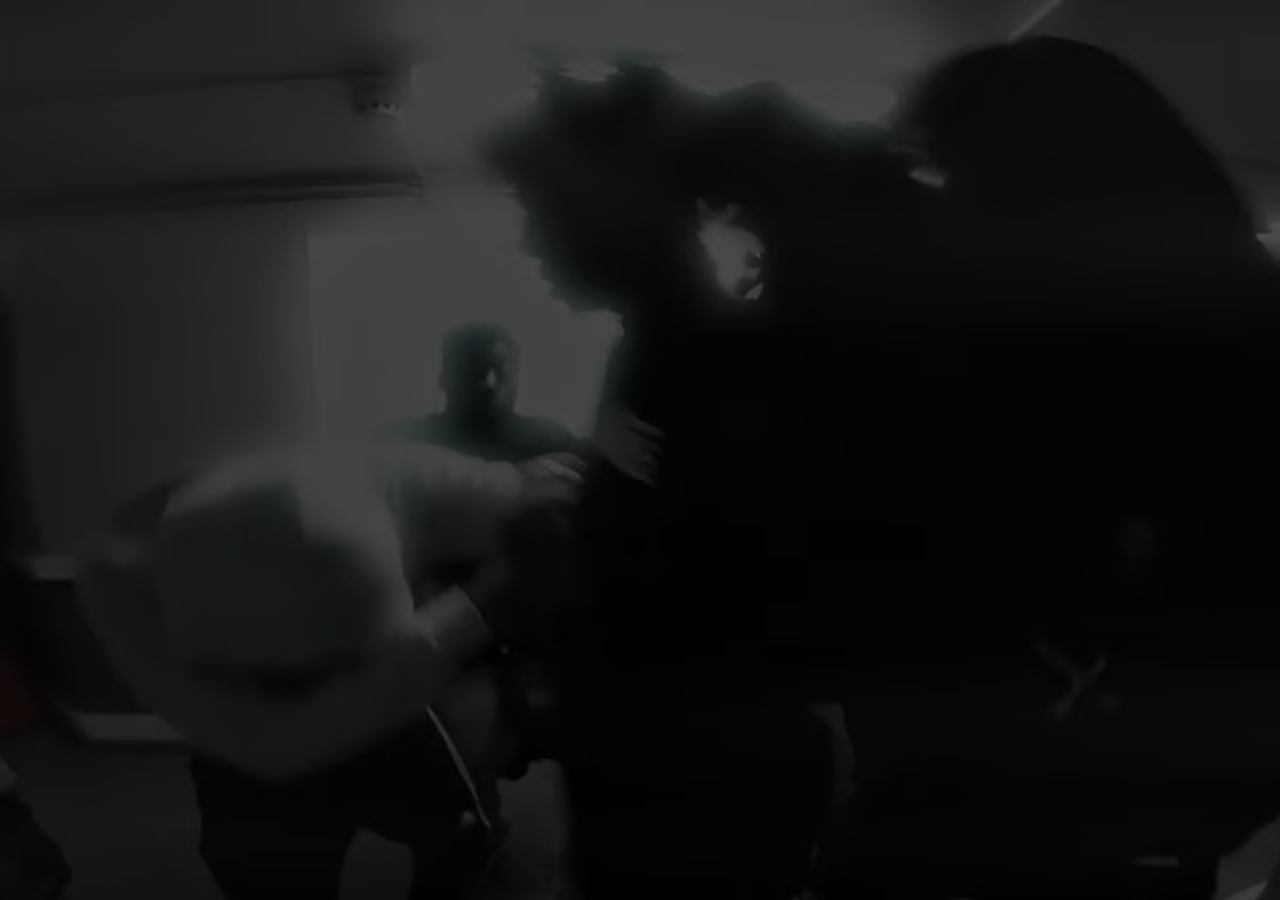
==== public/index.html @ 75881384 "path6" ====
<!DOCTYPE html>
<html lang="en">
  <head>
    <meta charset="UTF-8" />
    <meta
      name="viewport"
      content="width=device-width, initial-scale=1.0, user-scalable=no"
    />
    <link rel="stylesheet" href="/src/styles/styles.css" />
    <link
      rel="stylesheet"
      href="https://cdnjs.cloudflare.com/ajax/libs/font-awesome/6.5.1/css/all.min.css"
    />
    <title>cardd.me</title>
  </head>
  <body>
    <div class="initial-screen" id="initial-screen">
      <span></span>
    </div>
    <audio
      loop
      src="/src/assets/audio/audio2.mp3"
      id="background-audio"
    ></audio>
    <div class="video-background">
      <video muted loop>
        <source src="/src/assets/video/video2.mp4" type="video/mp4" />
      </video>
    </div>

    <script type="module" src="/src/scripts/updates.js"></script>
    <script type="module" src="/src/scripts/apiFetch.js"></script>
    <script src="/src/scripts/mouseEffect.js"></script>
  </body>
</html>
---- src/styles/styles.css ----
@import url("https://fonts.googleapis.com/css2?family=Montserrat:ital,wght@0,100..900;1,100..900&family=Open+Sans:ital,wght@0,300..800;1,300..800&family=Poppins:ital,wght@0,100;0,200;0,300;0,400;0,500;0,600;0,700;0,800;0,900;1,100;1,200;1,300;1,400;1,500;1,600;1,700;1,800;1,900&display=swap");
* {
  margin: 0;
  padding: 0;
  box-sizing: border-box;
}

:root {
  --tooltips-color: #ffffff;
  --font-type: "Poppins", serif;

  --background-color: #000000;
  --card-background-color: #00000000;
  --guild-background-color: #00000000;
  --shadow-color: #000000;

  --name-color: #ffffff;
  --name-highlight-color: #ffffff;
  --text-color: #ffffff;
  --social-color: #ffffff;
}

body {
  background-color: var(--background-color);
  color: var(--name-color);
  display: flex;
  justify-content: center;
  align-items: center;
  min-height: 100vh;
  font-family: var(--font-type);
  overflow-x: hidden;
}

.card {
  margin: 0 30px;
  background-color: var(--card-background-color);
  padding: 25px 20px 25px 20px;
  width: 330px;
  box-shadow: 0px 0px 30px var(--neon-color);
  text-align: center;
  opacity: 0;
  visibility: hidden;
  transition: opacity 1s ease;
}

.card.visible {
  opacity: 1;
  visibility: visible;
}

.mouse-effect {
  backdrop-filter: blur(1px);
}

.avatar {
  margin-top: 15px;
  margin-bottom: 30px;
  cursor: default;
  position: relative;
  height: 110px;
}

.avatar img {
  position: absolute;
  top: 50%;
  left: 50%;
  transform: translate(-50%, -50%);
}

#avatar-icon {
  width: 140px;
  height: 140px;
  z-index: 0;
  border-radius: 50%;
}

#avatar-decoration {
  width: 166px;
  height: 166px;
  z-index: 1;
}

#avatar-status {
  cursor: default;
  top: 105px;
  left: 193px;
  width: 22px;
  height: 22px;
  border-radius: 50%;
  z-index: 2;
}

.avatar .tooltip a {
  color: var(--tooltips-color);
  text-decoration: none;
}

.avatar .tooltip {
  cursor: pointer;
  position: absolute;
  background-color: rgba(0, 0, 0, 0.8);
  padding: 5px 10px;
  border-radius: 5px;
  font-size: 12px;
  white-space: nowrap;
  opacity: 0;
  transition: opacity 0.3s;
  z-index: 3;
  bottom: 24px;
  left: 193px;
  transform: translateX(-50%);
}

#avatar-status:hover + .tooltip {
  opacity: 1;
}
.avatar .tooltip::after {
  content: "";
  position: absolute;
  top: 100%;
  left: 50%;
  margin-left: -5px;
  border-width: 5px;
  border-style: solid;
  border-color: rgba(0, 0, 0, 0.8) transparent transparent transparent;
}

.names {
  cursor: default;
  display: flex;
  flex-direction: column;
  align-items: center;
}

.names .username {
  margin-bottom: 5px;
  color: var(--name-color);
  font-size: 20px;
  font-weight: 600;
  align-items: center;
  justify-content: center;
  font-weight: 500;
  text-shadow: 0 0 10px var(--name-highlight-color);
}

.names .display_name {
  margin-bottom: 5px;
  font-weight: 300;
  color: var(--text-color);
}

.clan {
  cursor: default;
  display: flex;
  align-items: center;
  justify-content: center;
}

.clan img {
  width: 18px;
  height: 18px;
}

.clan span {
  cursor: default;
  font-weight: 300;
}

.badges {
  margin-bottom: 10px;
  display: flex;
  justify-content: center;
}

.badge-wrapper {
  position: relative;
  display: inline-block;
}

.badge-wrapper img {
  width: 23px;
  height: 23px;
  justify-content: center;
}

.badge-wrapper .tooltip {
  cursor: default;
  visibility: hidden;
  background-color: rgba(0, 0, 0, 0.8);
  color: var(--tooltips-color);
  text-align: center;
  padding: 5px 10px;
  border-radius: 6px;
  position: absolute;
  z-index: 1;
  bottom: 125%;
  left: 50%;
  transform: translateX(-50%);
  font-size: 12px;
  white-space: nowrap;
  opacity: 0;
  transition: opacity 0.3s;
}

.badge-wrapper:hover .tooltip {
  visibility: visible;
  opacity: 1;
}

.badge-wrapper .tooltip::after {
  content: "";
  position: absolute;
  top: 100%;
  left: 50%;
  margin-left: -5px;
  border-width: 5px;
  border-style: solid;
  border-color: rgba(0, 0, 0, 0.8) transparent transparent transparent;
}

.activitie {
  margin-top: 10px;
  margin-bottom: 10px;
  color: var(--text-color);
  display: flex;
  align-items: flex-start;
  justify-content: flex-start;
  padding: 0 10px;
  width: 100%;
  position: relative;
  opacity: 0; /* Começa invisível */
  visibility: hidden; /* Não é interativo nem visível */
  transition: opacity 1s ease, visibility 1s ease; /* Transição para opacidade e visibilidade */
}

.activitie.active {
  opacity: 1; /* Torna visível */
  visibility: visible; /* Agora interativo */
}

.activitie img {
  cursor: default;
  width: 80px;
  border-radius: 10%;
  margin-right: 10px;
}

.activitie .details {
  padding-right: 20px;
  display: flex;
  flex-direction: column;
  align-items: flex-start;
  text-align: left;
}

.activitie .details span {
  text-align: left;
}

.activitie .details #span1 {
  cursor: default;
  margin-top: 6px;
  margin-bottom: 2px;
  font-size: medium;
  justify-content: left;
  display: block;
  font-size: 13px;
  overflow: hidden;
  max-width: 180px;
  text-overflow: ellipsis;
  white-space: nowrap;
}

.activitie .details #span2 {
  cursor: default;
  display: block;
  margin-bottom: 10px;
  font-weight: 200;
  font-size: 13px;
  max-width: 180px;
  overflow: hidden;
  text-overflow: ellipsis;
  white-space: nowrap;
}

.activitie .time {
  display: flex;
  align-items: center;
  justify-content: space-between;
  margin-top: 0px;
  width: 180px;
  gap: 7px;
}

.progress-bar {
  flex: 1;
  height: 3px;
  background: rgba(255, 255, 255, 0.2);
  border-radius: 1px;
  overflow: hidden;
}

.progress-fill {
  background-color: var(--text-color);
  height: 100%;
  width: 0%; /* Iniciar em 0% */
  transition: width 1s ease; /* Mudança para linear para animação mais suave */
}

.activitie .details .time span {
  cursor: default;
  font-family: monospace;
  font-size: 12px;
  font-weight: 300;
  min-width: 25px;
}

.music-tooltip {
  visibility: hidden;
  background-color: rgba(0, 0, 0, 0.8);
  color: var(--tooltips-color);
  text-align: center;
  padding: 5px 10px;
  border-radius: 6px;
  position: absolute;
  z-index: 4;
  bottom: 100%;
  left: 50px; /* Metade da largura da imagem (80px/2) */
  transform: translateX(-50%); /* Centraliza o tooltip */
  font-size: 12px;
  white-space: nowrap;
  opacity: 0;
  transition: opacity 0.3s;
  margin-bottom: 10px; /* Espaço entre o tooltip e a imagem */
}

.music-tooltip::after {
  content: "";
  position: absolute;
  top: 100%;
  left: 50%;
  margin-left: -5px;
  border-width: 5px;
  border-style: solid;
  border-color: rgba(0, 0, 0, 0.8) transparent transparent transparent;
}

.activitie img:hover + .music-tooltip {
  visibility: visible;
  opacity: 1;
}

#lol {
  margin-top: px;
}

#xd {
  cursor: default;
  margin-bottom: 3px;
  display: block;
  font-weight: 200;
  font-size: 13px;
  max-width: 180px;
  overflow: hidden;
  text-overflow: ellipsis;
  white-space: nowrap;
}

.social {
  margin: 0 auto;
  margin-top: 10px;
  display: flex;
  justify-content: center;
  align-items: center;
  gap: 20px;
  flex-wrap: wrap;
  max-width: 270px;
  height: 100%;
}

.social a {
  position: relative;
  display: flex;
  align-items: center;
  justify-content: center;
  color: var(--tooltips-color);
}

.social img {
  width: 100%;
  height: 20px;
  filter: brightness(0) invert(1);
  transition: all 0.3s;
}

.social img:hover {
  transform: scale(1.1);
}

.social .tooltip {
  visibility: hidden;
  background-color: rgba(0, 0, 0, 0.8);
  text-align: center;
  padding: 5px 10px;
  border-radius: 6px;
  position: absolute;
  z-index: 4;
  bottom: 150%;
  left: 52%;
  transform: translateX(-50%);
  font-size: 12px;
  white-space: nowrap;
  opacity: 0;
  transition: opacity 0.3s;
}

.social .tooltip::after {
  content: "";
  position: absolute;
  top: 100%;
  left: 50%;
  margin-left: -5px;
  border-width: 5px;
  border-style: solid;
  border-color: rgba(0, 0, 0, 0.8) transparent transparent transparent;
}

.social a:hover .tooltip {
  visibility: visible;
  opacity: 1;
}

.guild {
  margin: 0 auto;
  margin-top: 10px;
  margin-bottom: 10px;
  color: var(--text-color);
  align-items: center;
  display: flex;
  width: 270px;
  height: 65px;
  padding: 0 10px;
  position: relative;
  background-color: var(--guild-background-color);
  border-radius: 10px;
}

.guild img {
  width: 45px;
  height: 45px;
  border-radius: 14px;
  margin-bottom: 1px;
}

.guild .server-info {
  margin-left: 10px;
  display: flex;
  flex-direction: column;
  justify-content: center;
}

.guild .server-info .server-name-container {
  display: flex;
  align-items: center;
  gap: 5px;
}

.guild .server-info .server-name {
  max-width: 130px;
  text-align: left;
  display: inline-block;
  color: var(--text-color);
  font-size: 12px;
  font-weight: 400;
  top: 10px;
  white-space: nowrap;
  overflow: hidden;
  text-overflow: ellipsis;
}

.guild .server-info img {
  width: 14px;
  height: 14px;
  display: flex;
}

.guild .server-info .counter {
  display: block;
  display: flex;
  align-items: center;
  gap: 2px;
  white-space: nowrap;
}

.guild .server-info .counter img {
  width: 8px;
  height: 8px;
}

.guild .server-info .counter span {
  font-family: "Poppins", sans-serif;
  color: #ffffff90;
  font-size: 10px;
  font-weight: 500;
  text-overflow: ellipsis;
}

.guild .server-info .counter span:last-child {
  overflow: hidden;
  text-overflow: ellipsis;
}

.guild .join {
  background-color: #248045;
  cursor: pointer;
  padding: 10px 8px;
  border-radius: 3px;
  font-size: 10px;
  font-weight: 500;
  margin-left: auto;
  transition: background-color 0.3s ease;
}

.guild .join:hover {
  background-color: #1a6334;
}

.video-background {
  position: fixed;
  top: 0;
  left: 0;
  width: 100%;
  height: 100%;
  z-index: -1;
  overflow: hidden;
}

.video-background video {
  position: absolute;
  top: 50%;
  left: 50%;
  min-width: 100%;
  min-height: 100%;
  width: auto;
  height: auto;
  transform: translate(-50%, -50%);
  object-fit: cover;
}

.video-background::after {
  content: "";
  position: absolute;
  top: 0;
  left: 0;
  width: 100%;
  height: 100%;
  background: rgba(0, 0, 0, 0);
}

.initial-screen {
  position: fixed;
  top: 0;
  left: 0;
  width: 100%;
  height: 100vh;
  background-color: rgba(0, 0, 0, 0.7);
  display: flex;
  justify-content: center;
  align-items: center;
  z-index: 9999;
}

.initial-screen span {
  color: white;
  font-size: 24px;
  opacity: 0.1;
  transition: opacity 0.3s;
  cursor: pointer;
}

.initial-screen span {
  color: white;
  font-size: 24px;
  opacity: 0.3;
  transition: opacity 0.3s;
  cursor: pointer;
}

.initial-screen span:hover {
  opacity: 1 !important;
}

.initial-screen span.title-changed {
  opacity: 0.7;
}
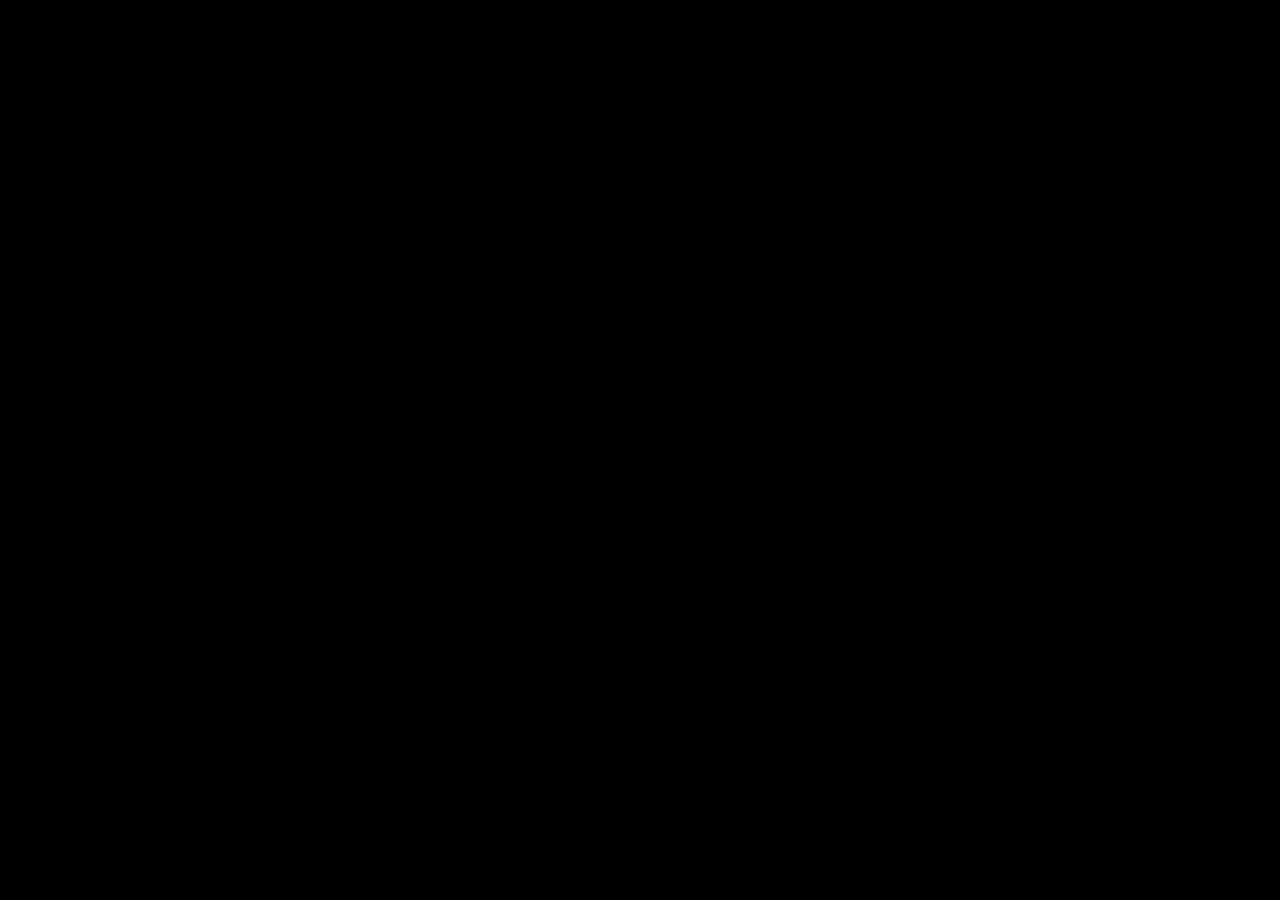
==== commit 947d728b: "commit" ====
--- a/public/index.html
+++ b/public/index.html
@@ -11,7 +11,7 @@
       rel="stylesheet"
       href="https://cdnjs.cloudflare.com/ajax/libs/font-awesome/6.5.1/css/all.min.css"
     />
-    <title>cardd.me</title>
+    <title>&#8203;</title>
   </head>
   <body>
     <div class="initial-screen" id="initial-screen">
@@ -19,12 +19,12 @@
     </div>
     <audio
       loop
-      src="/src/assets/audio/audio2.mp3"
+      src="/src/assets/audio/audio1.mp3"
       id="background-audio"
     ></audio>
     <div class="video-background">
-      <video muted loop>
-        <source src="/src/assets/video/video2.mp4" type="video/mp4" />
+      <video muted loop playsinline webkit-playsinline>
+        <source src="/src/assets/video/video1.mp4" type="video/mp4" />
       </video>
     </div>
 
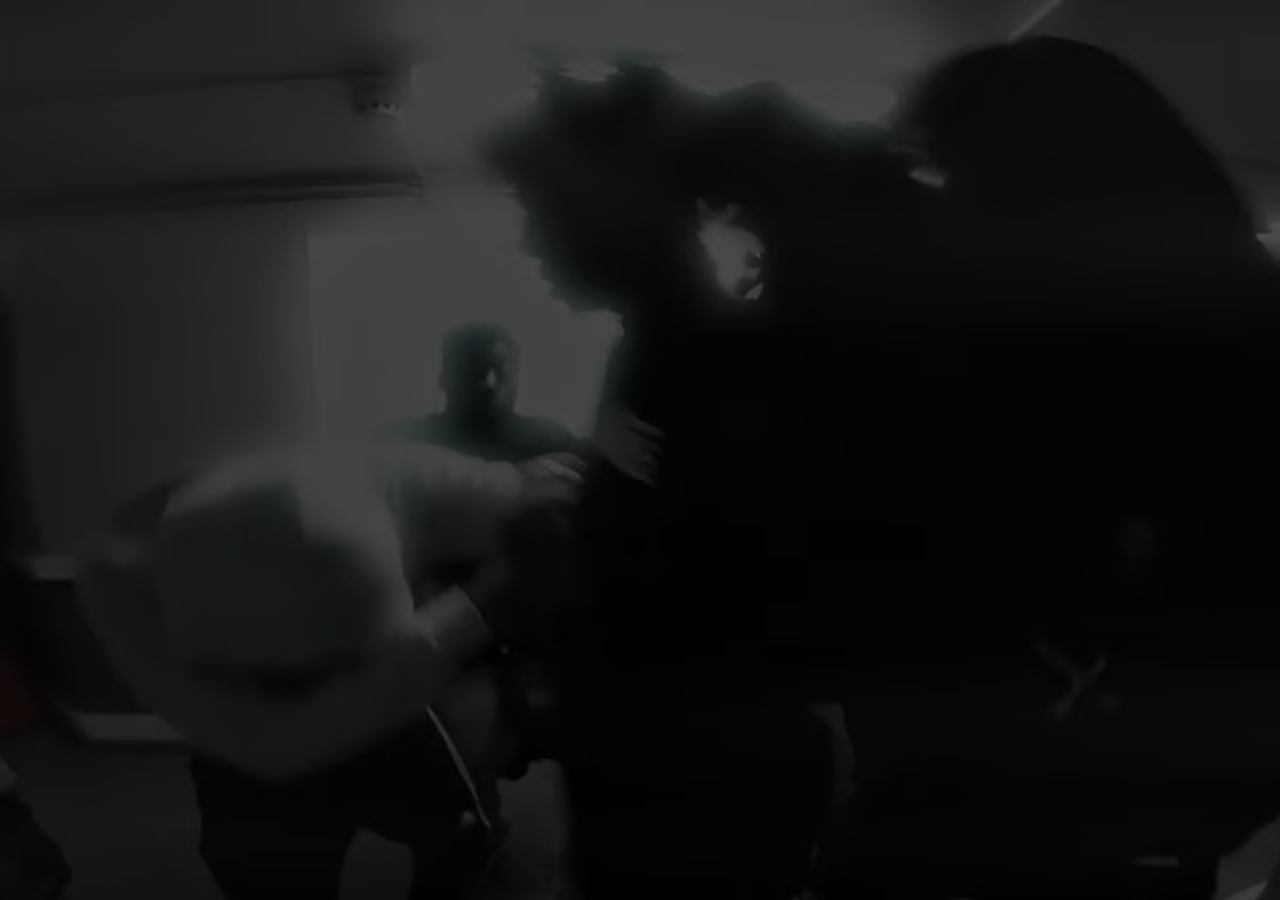
==== commit 096dc344: "commit" ====
--- a/public/index.html
+++ b/public/index.html
@@ -19,12 +19,12 @@
     </div>
     <audio
       loop
-      src="/src/assets/audio/audio1.mp3"
+      src="/src/assets/audio/audio2.mp3"
       id="background-audio"
     ></audio>
     <div class="video-background">
       <video muted loop playsinline webkit-playsinline>
-        <source src="/src/assets/video/video1.mp4" type="video/mp4" />
+        <source src="/src/assets/video/video2.mp4" type="video/mp4" />
       </video>
     </div>
 
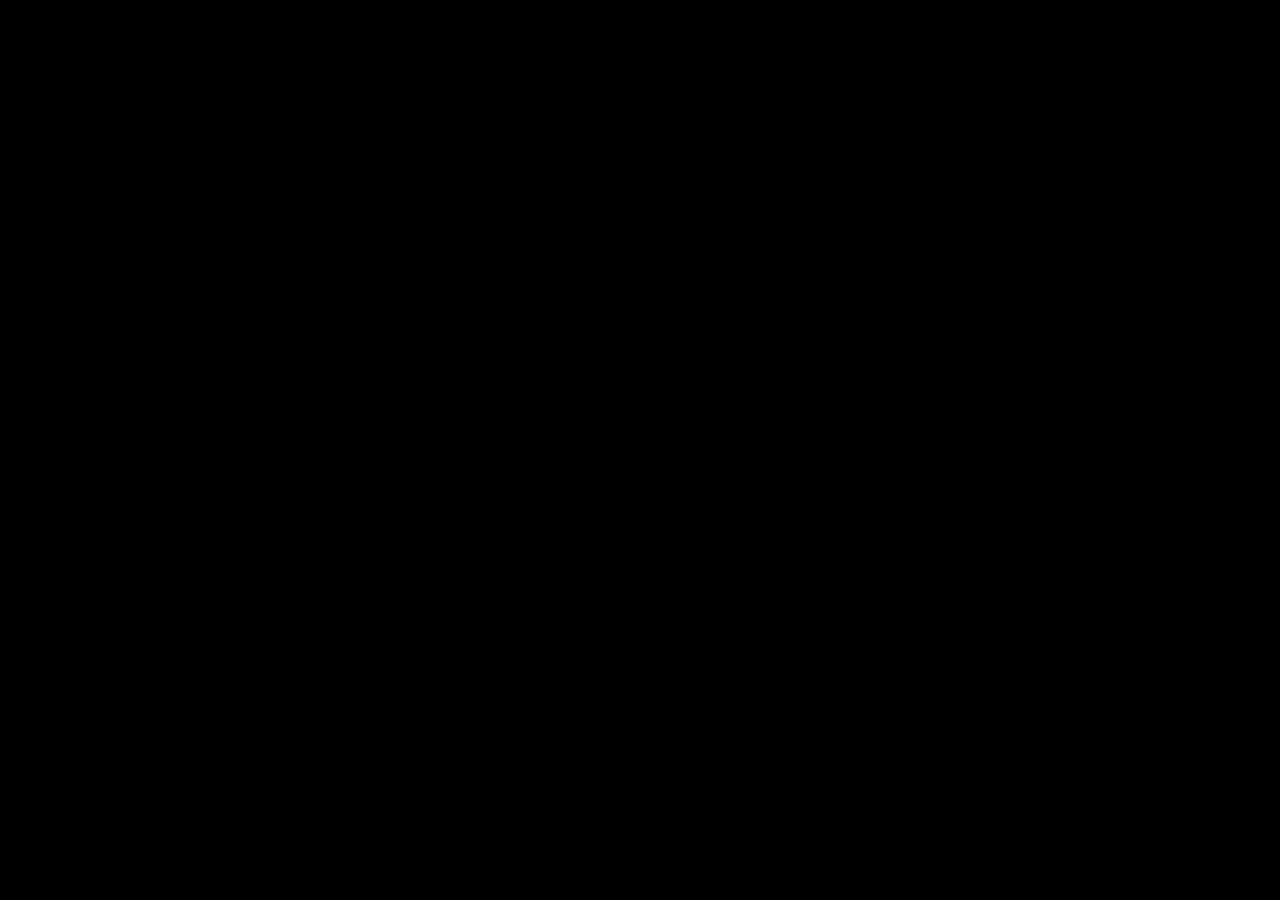
==== commit 9c0fe007: "sdf" ====
--- a/public/index.html
+++ b/public/index.html
@@ -17,14 +17,10 @@
     <div class="initial-screen" id="initial-screen">
       <span></span>
     </div>
-    <audio
-      loop
-      src="/src/assets/audio/audio2.mp3"
-      id="background-audio"
-    ></audio>
+    <audio loop src="/src/assets/audio/audio.mp3" id="background-audio"></audio>
     <div class="video-background">
       <video muted loop playsinline webkit-playsinline>
-        <source src="/src/assets/video/video2.mp4" type="video/mp4" />
+        <source src="/src/assets/video/video.mp4" type="video/mp4" />
       </video>
     </div>
 
